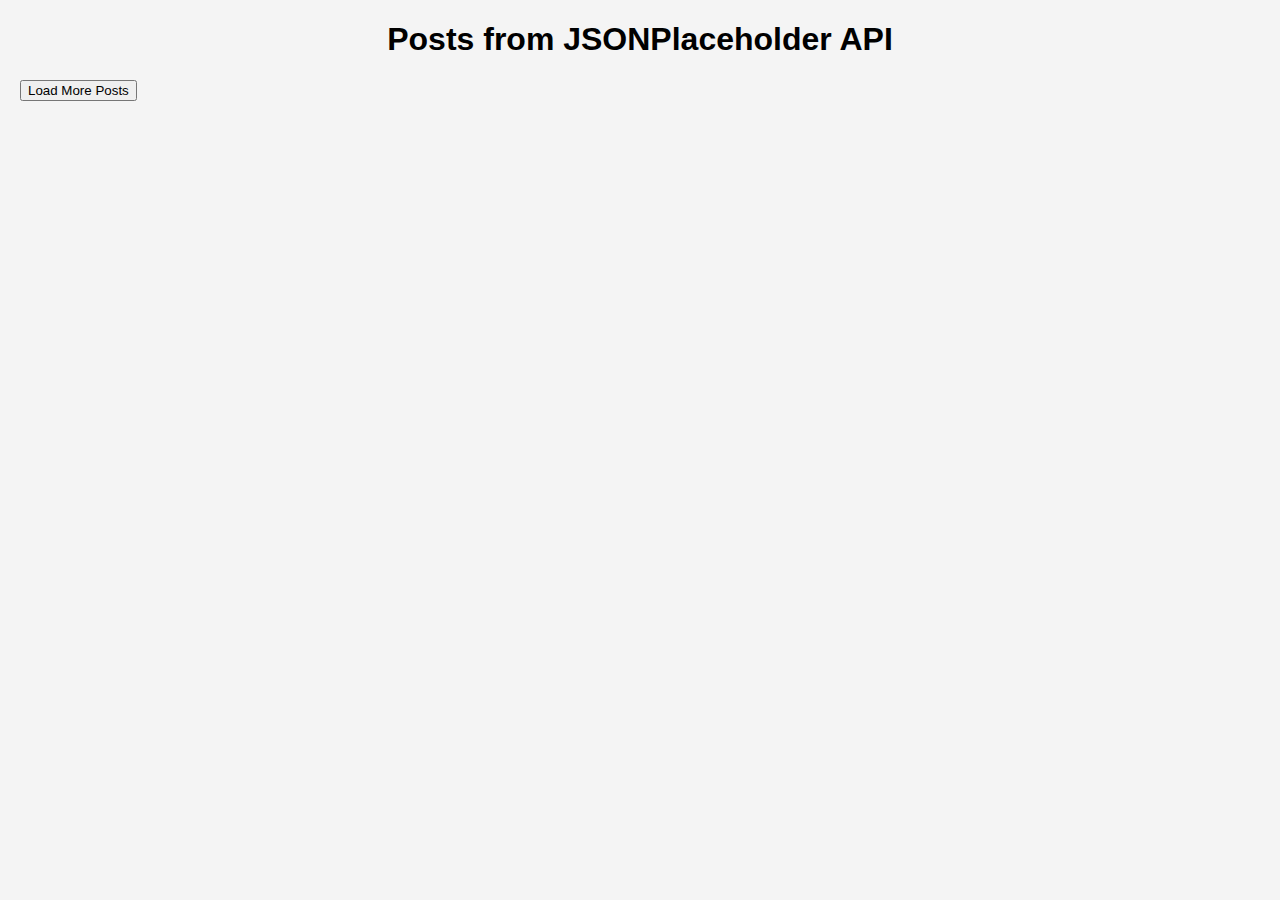
==== index.html @ 4e4a4260 "File restructure" ====
<!DOCTYPE html>
<html lang="en">
<head>
    <meta charset="UTF-8">
    <meta name="viewport" content="width=device-width, initial-scale=1.0">
    <title>Web App with Open Source REST API</title>
    <style>
        body {
            font-family: Arial, sans-serif;
            margin: 20px;
            background-color: #f4f4f4;
        }

        h1 {
            text-align: center;
        }

        .post {
            background-color: white;
            padding: 15px;
            margin-bottom: 10px;
            border-radius: 8px;
            box-shadow: 0px 2px 5px rgba(0, 0, 0, 0.1);
        }

        .post h3 {
            margin: 0;
        }

        .post p {
            color: #555;
        }
    </style>
</head>
<body>

    <h1>Posts from JSONPlaceholder API</h1>
    <div id="posts-container"></div>

    <button id="load-more" onclick="loadMorePosts()">Load More Posts</button>
    
    <script src="app.js"></script>
</body>
</html>
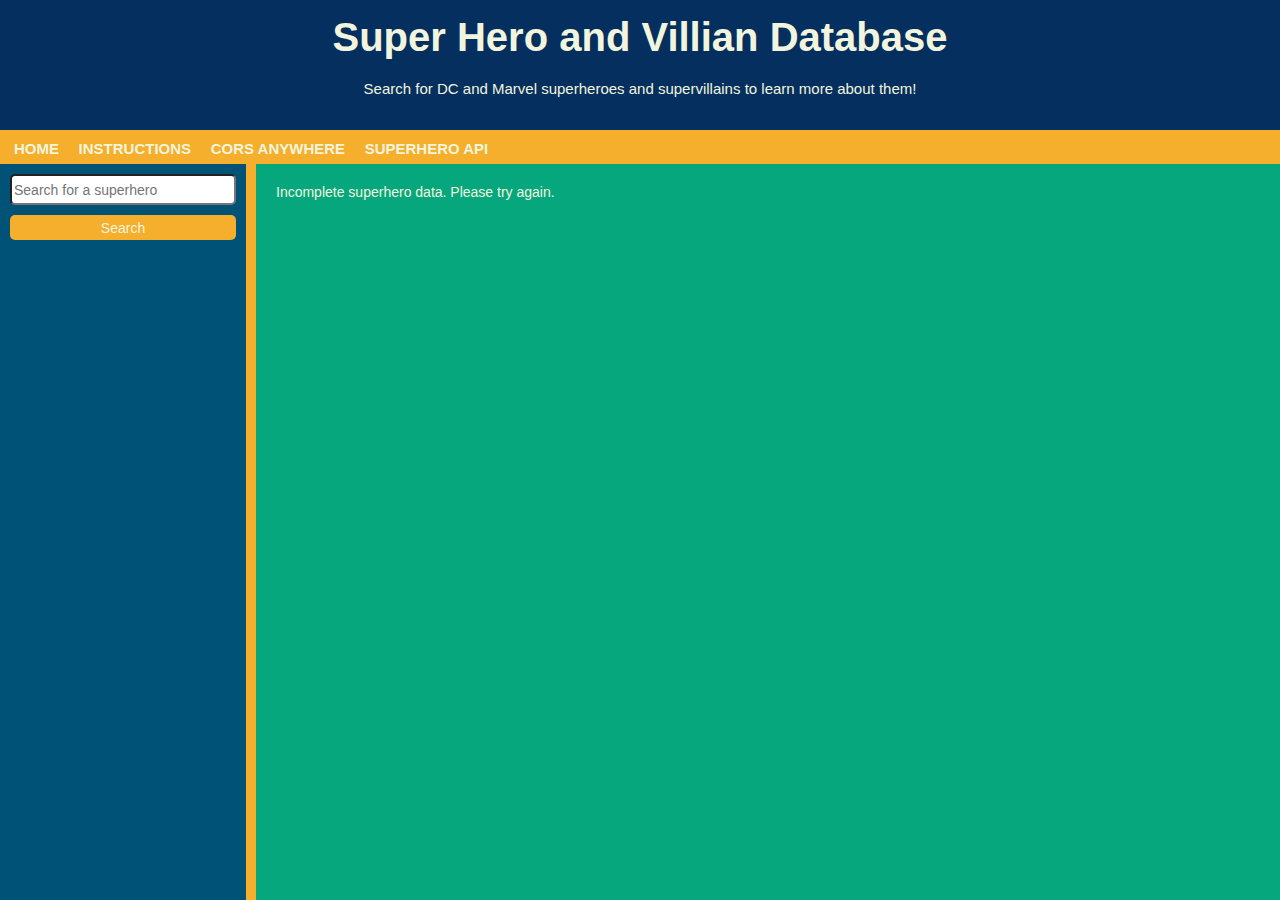
==== commit c3bae46e: "Superhero Website" ====
--- a/index.html
+++ b/index.html
@@ -3,42 +3,36 @@
 <head>
     <meta charset="UTF-8">
     <meta name="viewport" content="width=device-width, initial-scale=1.0">
-    <title>Web App with Open Source REST API</title>
-    <style>
-        body {
-            font-family: Arial, sans-serif;
-            margin: 20px;
-            background-color: #f4f4f4;
-        }
+    <title>Superhero Database</title>
+    <link rel="stylesheet" href="styles.css">
+</head>
+<body onload="loadDefaultCharacter()">
+    <header>
+        <h1 id="siteTitle">Super Hero and Villian Database</h1>
+        <p id="description">Search for DC and Marvel superheroes and supervillains to learn more about them!</p>
+    </header>
 
-        h1 {
-            text-align: center;
-        }
+    <nav>
+        <ul>
+            <li><a href="index.html" title="home" id="home">Home</a></li>
+            <li><a href="instructions.html" title="instructions" id="Instructions">Instructions</a></li>
+            <li><a href="https://cors-anywhere.herokuapp.com/corsdemo" target="_blank" title="CORS Anywhere" id="cors">Cors Anywhere</a></li>
+            <li><a href="https://superheroapi.com/index.html" target="_blank" title="superHeroAPI" id="api">SuperHero API</a></li>
+        </ul>
+    </nav>
 
-        .post {
-            background-color: white;
-            padding: 15px;
-            margin-bottom: 10px;
-            border-radius: 8px;
-            box-shadow: 0px 2px 5px rgba(0, 0, 0, 0.1);
-        }
+    <div class="container">
+        <aside>
+            <input type="text" id="search" placeholder="Search for a superhero">
+            <button id="btnSubmit" onclick="getData()">Search</button>
+            <p id="searchResults"></p>
+        </aside>
 
-        .post h3 {
-            margin: 0;
-        }
+        <section>
+            <div id="characterInfo"></div>
+        </section>
+    </div>
 
-        .post p {
-            color: #555;
-        }
-    </style>
-</head>
-<body>
-
-    <h1>Posts from JSONPlaceholder API</h1>
-    <div id="posts-container"></div>
-
-    <button id="load-more" onclick="loadMorePosts()">Load More Posts</button>
-    
-    <script src="app.js"></script>
+    <script src="app.js" charset="utf-8"></script>
 </body>
 </html>
--- a/styles.css
+++ b/styles.css
@@ -0,0 +1,199 @@
+body {
+    font-family: 'Trebuchet MS', 'Lucida Sans Unicode', 'Lucida Grande', 'Lucida Sans', Arial, sans-serif;
+    font-size: 14px;
+    color: #F2F5DE;
+    margin: 0px;
+    padding: 0px;
+    background-color: #06A77D;
+    height: 100vh;
+    display: flex;
+    flex-direction: column;
+}
+
+header {
+    background-color: #052F5F;
+    height: 100px;
+    margin: 0px;
+    padding: 0px;
+    padding-bottom: 30px;
+    display: flex;
+    flex-direction: column;
+    text-align: center;
+    justify-content: center;
+}
+
+#siteTitle {
+    font-size: 40px;
+    padding-bottom: 0px;
+    margin-bottom: 20px;
+}
+
+#description {
+    font-size: 15px;
+    padding-top: 0px;
+    margin-top: 0px;
+}
+
+nav {
+    margin: 0;
+    background-color: #F6AE2D;
+    width: 100%;
+}
+
+nav ul {
+    margin: 0;
+    padding: 7px;
+    height: 20px;
+    line-height: 20px;
+}
+
+nav ul li {
+    display: inline-block;
+}
+
+nav ul li a {
+    text-transform: uppercase;
+}
+
+a, a:link, a:active, a:visited {
+    color: #F2F5DE;
+    padding: 5px 7px 10px 7px;
+    font-size: 15px;
+    font-weight: bold;
+    text-decoration: none;
+}
+
+a:hover {
+    color: #052F5F;
+}
+
+.container {
+    display: flex;
+    flex: 1; 
+}
+
+aside {
+    background-color: #005377;
+    width: 20%;
+    height: 100%;
+    display: flex;
+    flex-direction: column;
+    padding: 10px;
+    box-sizing: border-box;
+    border-right: #F6AE2D 10px solid;
+}
+
+#search {
+    font-family: 'Trebuchet MS', 'Lucida Sans Unicode', 'Lucida Grande', 'Lucida Sans', Arial, sans-serif;
+    font-size: 14px;
+    color: #052F5F;
+    height: 25px;
+    border-radius: 5px;
+}
+
+#btnSubmit {
+    font-family: 'Trebuchet MS', 'Lucida Sans Unicode', 'Lucida Grande', 'Lucida Sans', Arial, sans-serif;
+    font-size: 14px;
+    color: #F2F5DE;
+    background-color: #F6AE2D;
+    border: none;
+    height: 25px;
+    margin-top: 10px;
+    border-radius: 5px;
+}
+
+#searchResultsList {
+    padding-left: 0%;
+}
+
+#searchResultItem {
+    background-color: #0074a5;
+    list-style: none;
+    padding: 10px;
+    margin-top: 10px;
+    margin-bottom: 10px;
+    border-radius: 5px;
+}
+
+section {
+    flex: 1; 
+    padding: 10px; 
+    box-sizing: border-box; 
+}
+
+hr {
+    border: 0;
+    height: 5px;
+    background-color: #F6AE2D;
+    margin-top: 0px;
+    margin-bottom: 10px;
+    clear:both;
+    display:block;
+    width: 100%;        
+}
+
+
+#characterInfo {
+    display: flex;
+    flex-wrap: wrap; 
+    align-items: flex-start; 
+    padding: 10px;
+    box-sizing: border-box;
+}
+
+#name {
+    font-size: 40px;
+    width: 100%; 
+    margin-bottom: 20px; 
+    margin-top: 5px;
+}
+
+#heroImage {
+    min-width: 200px; 
+    margin-right: 10px; 
+    height: auto; 
+    border: #F6AE2D 5px solid;
+}
+
+ul {
+    padding-top: 0px;
+    padding-bottom: 0px;
+    margin-top: 0px;
+    margin-bottom: 0px;
+    font-size: 20px;
+}
+
+
+#textContent {
+    flex: 1 1 50%;
+    min-width: 200px;
+    display: flex;
+    flex-direction: column; 
+    margin-left: 20px;
+}
+
+.sectionTitle {
+    font-size: 30px;
+    margin-top: 20px;
+}
+
+#biography, #powerstats, #appearance, #work, #connections {
+    margin-top: 0px;
+}
+
+#instructionSection {
+    display: flex;
+    justify-content: center;
+    align-items: center;
+    text-align: center;
+}
+
+#instructions {
+    text-align: justify;
+    font-size: 25px;
+    width: 50%;
+    margin: 0 auto;
+    padding: 10px;
+    border: #F6AE2D 5px solid;
+    border-radius: 5px;
+}
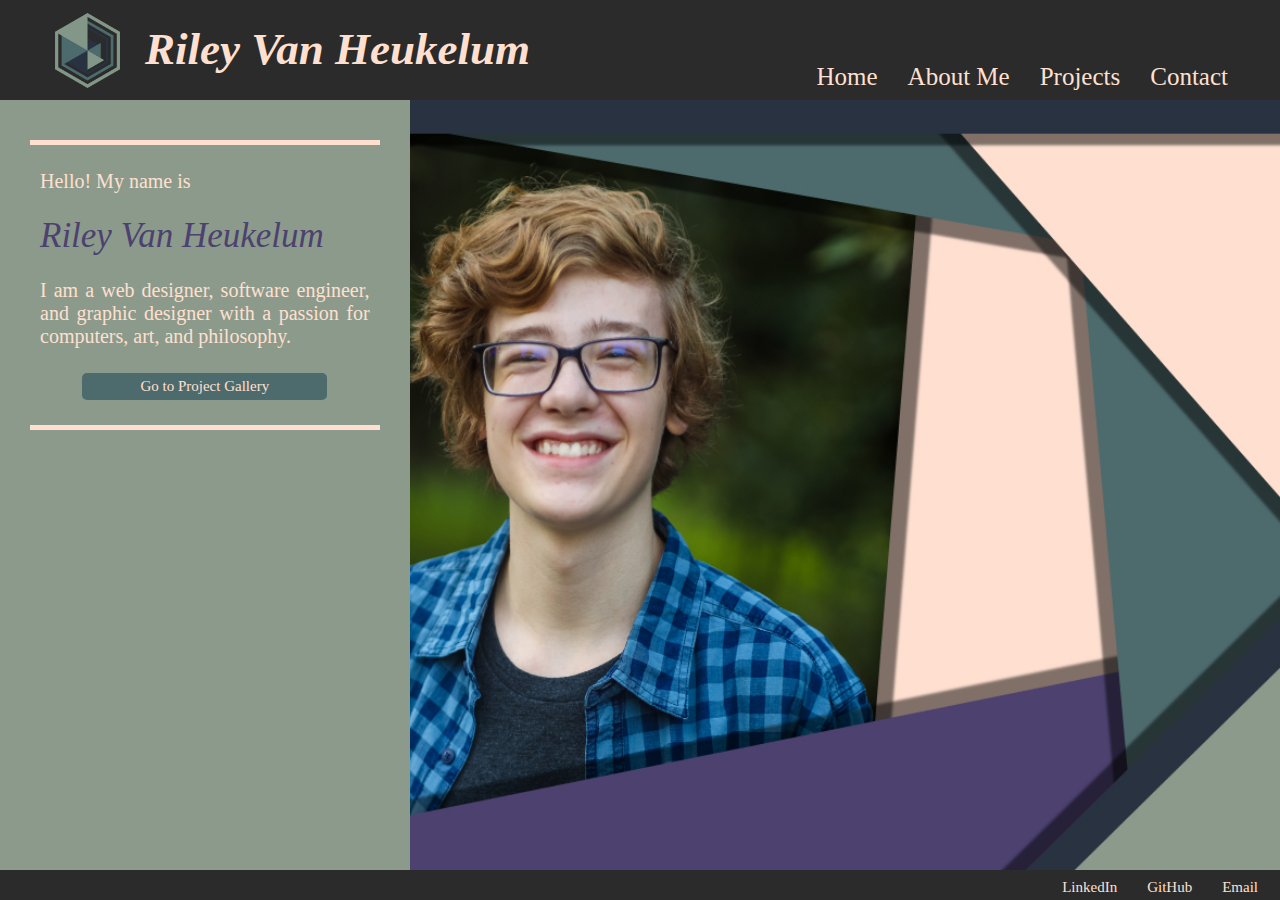
==== commit afd485d0: "Portfolio Website v1" ====
--- a/index.html
+++ b/index.html
@@ -1,38 +1,58 @@
 <!DOCTYPE html>
 <html lang="en">
+
 <head>
     <meta charset="UTF-8">
     <meta name="viewport" content="width=device-width, initial-scale=1.0">
-    <title>Superhero Database</title>
-    <link rel="stylesheet" href="styles.css">
+    <title>Riley Van Heukelum</title>
+    <link rel="stylesheet" href="portfolioStyles.css">
 </head>
-<body onload="loadDefaultCharacter()">
-    <header>
-        <h1 id="siteTitle">Super Hero and Villian Database</h1>
-        <p id="description">Search for DC and Marvel superheroes and supervillains to learn more about them!</p>
+
+<body>
+    <header class="topBanner" id="topBannerMainPage">
+        <div id="logoTitleContainer">
+            <img src="Resources/Logo.png" alt="Logo" id="logo" height=75px, width=auto>
+            <h2 id="titleName">Riley <span style="white-space: nowrap;">Van Heukelum</span></h2>
+        </div>
+
+        <nav id="headerNav">
+            <ul>
+                <li><a href="index.html" id="home">Home</a></li>
+                <li><a href="aboutMe.html" id="aboutMe" style="white-space: nowrap;">About Me</a></li>
+                <li><a href="projects.html" id="projects">Projects</a></li>
+                <li><a href="contact.html" id="contact">Contact</a></li>
+            </ul>
+        </nav>
     </header>
 
-    <nav>
-        <ul>
-            <li><a href="index.html" title="home" id="home">Home</a></li>
-            <li><a href="instructions.html" title="instructions" id="Instructions">Instructions</a></li>
-            <li><a href="https://cors-anywhere.herokuapp.com/corsdemo" target="_blank" title="CORS Anywhere" id="cors">Cors Anywhere</a></li>
-            <li><a href="https://superheroapi.com/index.html" target="_blank" title="superHeroAPI" id="api">SuperHero API</a></li>
-        </ul>
-    </nav>
+    <div id="mainContent">
+        <div id="introContainer">
+            <aside id="intro">
+                <img src="Resources/SmallerBackground.jpg" id="smallerPortrait" alt="Riley Van Heukelum">
 
-    <div class="container">
-        <aside>
-            <input type="text" id="search" placeholder="Search for a superhero">
-            <button id="btnSubmit" onclick="getData()">Search</button>
-            <p id="searchResults"></p>
-        </aside>
-
-        <section>
-            <div id="characterInfo"></div>
-        </section>
+                <hr class="introLine">
+                <p id="introText">Hello! My name is <br> <br> <span class="riley">Riley <span
+                            style="white-space: nowrap;">Van Heukelum</span></span> <br> <br> I am a web
+                    designer, software engineer, and graphic designer with a passion for computers, art, and philosophy.
+                </p>
+                <button id="introButton" onclick="location.href='projects.html'">Go to Project Gallery</button>
+                <hr class="introLine">
+            </aside>
+        </div>
     </div>
 
-    <script src="app.js" charset="utf-8"></script>
+    <footer>
+        <nav id="footerNav">
+            <ul>
+                <li><a href="https://www.linkedin.com/in/rileyvanheukelum/" target="_blank" id="linkedIn">LinkedIn</a>
+                </li>
+                <li><a href="https://github.com/Asc3nded05" target="_blank" id="gitHub">GitHub</a></li>
+                <li><a href="mailto:rileyvanheukelum@gmail.com" id="email">Email</a></li>
+            </ul>
+        </nav>
+    </footer>
+
+    <script src="portfolioJS.js" charset="utf-8"></script>
 </body>
-</html>
+
+</html>--- a/portfolioStyles.css
+++ b/portfolioStyles.css
@@ -0,0 +1,1170 @@
+* {
+    /* Ensures there is no unwanted default margin or padding */
+    margin: 0;
+    padding: 0;
+    box-sizing: border-box;
+}
+
+html {
+    /* Sets the scrolling to smooth for all pages on the website */
+    scroll-behavior: smooth;
+}
+
+html, body {
+    /* Ensures the body and html elements take up the full height of the page */
+    height: 100%;
+    display: flex;
+    flex-direction: column;    
+}
+
+body {
+    /* Sets the default font to Bookman Old Style */
+    font-family: "Bookman Old Style"; 
+    /* Sets the default font color */
+    color: #FFE0D0;
+    /* Sets the default background color */
+    background-color: #FFE0D0;
+    /* Ensures there is no unwanted default margin or padding */
+    margin: 0;
+    padding: 0;
+    /* Prevent horizontal scrolling */
+    overflow-x: hidden;
+}
+
+
+/* Header */
+
+.topBanner {
+    /* Sets the background color for the top banner of the webpages */
+    background-color: #2A2B2A;
+    /* Makes the banner stretch all the way across the screen */
+    width: 100%;
+    /* Sets the height of the banner*/
+    height: 100px;
+    /* Sets the display type to flex for more control over their positioning */
+    display: flex;
+    /* Aligns the logo to the right and nav bar to the right edges of the screen */
+    justify-content: space-between;
+    /* Aligns the items vertically to the center of the banner */
+    align-items: center;
+    /* Removes any default margin */
+    margin: 0;
+    /* Sets the top/bottom and left/right padding */
+    padding: 20px 30px;
+    /* Includes padding and border elements in the objects width and height */
+    box-sizing: border-box;
+    /* Sets depth positioning to control the order layers render in */
+    z-index: 100;
+    position: fixed; /* Keep header fixed at the top */
+    top: 0;
+}
+
+#topBannerMainPage {
+    /* Positions the banner relative to its normal position */
+    position: relative;
+}
+
+#topBannerProjectPage {
+    /* Keeps the banner fixed to the top of the page when scrolling */
+    position: fixed;
+}
+
+#logoTitleContainer {
+    /* Sets the display type to flex for more control over their positioning */
+    display: flex;
+}
+
+#logo {
+    /* Adds space between the logo and the left edge of the webpage */
+    padding-left: 20px;
+    /* Removes spacing to the right of the logo */
+    padding-right: 0px;
+    margin-right: 0px;
+    /* Centers the logo vertically */
+    align-self: center;
+}
+
+#titleName {
+    /* Sets the font size for the page title */
+    font-size: 45px;
+    /* Sets the color for the page title */
+    color: #FFE0D0;
+    /* italicised the font of the title */
+    font-style: italic;
+    /* Adds space between the title and the logo */
+    padding-left: 20px;
+    /* Adjusts the vertical positioning of the title */
+    padding-top: 10px;
+    /* Removes any unwanted default margins */
+    margin: 0px;
+}
+
+#headerNav, #footerNav {
+    /* Aligns the navs to the right side of the screen */
+    align-self: flex-end;
+    /* Sets the display type to flex for more control over their positioning */
+    display: flex;
+    /* Aligns the navs to the right side of the screen */
+    justify-content: flex-end;
+    /* Sets the height of the nav bars */
+    line-height: 26.4px;
+}
+
+#headerNav ul, #footerNav ul {
+    /* Sets the display type to flex for more control over their positioning */
+    display: flex;
+    /* Removes any unwanted default margins */
+    margin: 0;
+    /* Sets the padding around the nav bars */
+    padding: 7px;
+    /* Sets the height of the nav bars */
+    height: 20px;
+    line-height: 20px;
+}
+
+#headerNav ul li, #footerNav ul li {
+    /* Aligns the nav items horizontally instead of vertically */
+    display: inline-block;
+}
+
+#home, #home:link, #home:active, #home:visited,
+#aboutMe, #aboutMe:link, #aboutMe:active, #aboutMe:visited,
+#projects, #projects:link, #projects:active, #projects:visited,
+#contact, #contact:link, #contact:active, #contact:visited {
+    /* Sets the normal color for the nav links */
+    color: #FFE0D0;
+    /* Sets padding between the nav links */
+    padding-left: 15px;
+    padding-right: 15px;
+    /* Sets the font size for the nav links */
+    font-size: 25px;
+    /* Removes the bullets from the list items */
+    text-decoration: none;
+}
+
+#home:hover, #aboutMe:hover, #projects:hover, #contact:hover {
+    /* Sets the color for when hovering over the nav links */
+    color: #839788;
+}
+
+
+/* Home Page Content */
+
+#mainContent {
+    /* Sets the display type to flex for more control over their positioning */
+    display: flex;
+    /* Sets the height of the section */
+    height: calc(100vh - 130px);
+    /* Sets the background image for the page */
+    background-image: url("Resources/BackgroundTest21.jpg");
+    /* Ensures the background image covers the whole container */
+    background-size: cover;
+    /* Positions the background image so that its properly aligned with the rest of the page */
+    background-position: top right;
+    /* Removes any unwanted default padding or margins */
+    padding: 0px;
+    margin: 0px;
+}
+
+#introContainer {
+    /* Positions the container relative to its normal position */
+    position: relative;
+    /* Sets the width of the container */
+    width: 32%;
+    /* Prevents the container from shrinking */
+    flex-shrink: 0;
+    /* Sets the display type to flex for more control over their positioning */
+    display: flex;
+    /* Sets the z-index for the container */
+    z-index: 100;
+    /* Removes any unwanted default padding or margins */
+    padding: 0px;
+    margin: 0px;
+}
+
+#intro {
+    /* Sets the width of the intro section */
+    width: 100%; 
+    /* Sets the background color for the intro section */
+    background-color: #8b9a8b;
+    /* Sets the display type to flex for more control over their positioning */
+    display: flex;
+    /* Sets the flex direction to column */
+    flex-direction: column;
+    /* Prevents the intro section from shrinking */
+    flex-shrink: 0;
+    /* Sets the top padding for the intro section */
+    padding-top: 30px;
+    /* Sets the left padding for the intro section */
+    padding-left: 30px;
+    /* Sets the right padding for the intro section */
+    padding-right: 30px;
+}
+
+.introLine {
+    /* Removes the border */
+    border: 0;
+    /* Sets the height of the line */
+    height: 5px;
+    /* Sets the background color for the line */
+    background-color: #FFE0D0;
+    /* Sets the top margin for the line */
+    margin-top: 10px;
+    /* Sets the bottom margin for the line */
+    margin-bottom: 10px;
+    /* Clears both sides of the line */
+    clear: both;
+    /* Sets the display type to block */
+    display: block;
+    /* Sets the width of the line */
+    width: 100%;     
+}
+
+#introText {
+    /* Sets the color for the intro text */
+    color: #FFE0D0;
+    /* Sets the font size for the intro text */
+    font-size: 25px;
+    /* Sets the width of the intro text */
+    width: 100%;
+    /* Sets the text alignment to justify */
+    text-align: justify;
+    /* Sets the top padding for the intro text */
+    padding-top: 15px;
+    /* Sets the bottom padding for the intro text */
+    padding-bottom: 15px;
+    /* Sets the left padding for the intro text */
+    padding-left: 10px;
+    /* Sets the right padding for the intro text */
+    padding-right: 10px;
+}
+
+#introButton, .projectButton {
+    /* Sets the font family for the button */
+    font-family: "Bookman Old Style";
+    /* Sets the background color for the button */
+    background-color: #4D6A6D;
+    /* Sets the color for the button text */
+    color: #FFE0D0;
+    /* Sets the font size for the button text */
+    font-size: 20px;
+    /* Sets the padding for the button */
+    padding: 10px 20px;
+    /* Removes the border */
+    border: none;
+    /* Sets the border radius for the button */
+    border-radius: 5px;
+    /* Sets the cursor to pointer */
+    cursor: pointer;
+    /* Sets the top margin for the button */
+    margin-top: 10px; 
+    /* Sets the bottom margin for the button */
+    margin-bottom: 15px;
+    /* Sets the width of the button */
+    width: 70%;
+    /* Aligns the button to the center */
+    align-self: center;
+}
+
+#introButton:hover, .projectButton:hover{
+    /* Sets the background color for the button when hovering */
+    background-color: #4C416F;
+}
+
+.riley {
+    /* Sets the font size for Riley's name */
+    font-size: 40px;
+    /* Sets the color for Riley's name */
+    color: #4C416F;
+    /* Italicizes Riley's name */
+    font-style: italic;
+}
+
+#smallerPortrait {
+    /* Hides the smaller portrait by default */
+    display: none;
+}
+
+#homeImageLayers {
+    /* Sets the display type to flex for more control over their positioning */
+    display: flex;
+    /* Centers the content horizontally */
+    justify-content: center;
+    /* Centers the content vertically */
+    align-items: center;
+    /* Sets the width of the container */
+    width: 100%;
+    /* Sets the height of the container */
+    height: 100vh;
+    /* Positions the container relative to its normal position */
+    position: relative;
+    /* Removes any unwanted default padding or margins */
+    padding: 0;
+    margin: 0;
+    /* Ensures content does not extend beyond the container */
+    overflow: hidden;
+}
+
+
+/* Project Page Content */
+
+#projectContent {
+    /* Sets the display type to flex for more control over their positioning */
+    display: flex;
+    /* Centers the content horizontally */
+    justify-content: center;
+    /* Sets the top padding for the content */
+    padding-top: 100px;
+    /* Sets the background image for the page */
+    background-image: url("Resources/ProjectBackgroundTest12.jpg");
+    /* Ensures the background image covers the whole container */
+    background-size: 100%;
+    /* Positions the background image so that its properly aligned with the rest of the page */
+    background-position: top;
+}
+
+#projectGallery {
+    /* Sets the width of the gallery */
+    width: 70%;
+    /* Sets the background color for the gallery */
+    background-color: #8b9a8b;
+    /* Sets the left padding for the gallery */
+    padding-left: 50px;
+    /* Sets the right padding for the gallery */
+    padding-right: 50px;
+    /* Sets the left border for the gallery */
+    border-left: #293241 solid 20px;
+    /* Sets the right border for the gallery */
+    border-right: #293241 solid 20px;
+}
+
+.projectCategory {
+    /* Sets the color for the project category */
+    color: #4C416F; 
+    /* Italicizes the project category */
+    font-style: italic;
+    /* Sets the font size for the project category */
+    font-size: 35px;
+    /* Sets the top padding for the project category */
+    padding-top: 20px;
+    /* Sets the bottom padding for the project category */
+    padding-bottom: 10px;
+}
+
+.projectTitle {
+    /* Sets the color for the project title */
+    color: #FFE0D0;
+    /* Sets the font size for the project title */
+    font-size: 25px;  
+    /* Sets the font weight for the project title */
+    font-weight: bold;
+    /* Sets the top padding for the project title */
+    padding-top: 40px;
+    /* Sets the bottom padding for the project title */
+    padding-bottom: 10px;
+}
+
+.videoContainer {
+    /* Sets the display type to flex for more control over their positioning */
+    display: flex;
+    /* Centers the content horizontally */
+    justify-content: center;
+    /* Centers the content vertically */
+    align-items: center;
+    /* Sets the width of the container */
+    width: 100%; 
+    /* Sets the top and bottom margin for the container */
+    margin: 20px 0;
+}
+
+.projectVideo {
+    /* Sets the width of the video */
+    width: 90%;
+    /* Sets the height of the video */
+    height: auto;
+}
+
+.photoContainer {
+    /* Sets the display type to flex for more control over their positioning */
+    display: flex;
+    /* Centers the content horizontally */
+    justify-content: center;
+    /* Centers the content vertically */
+    align-items: center;
+    /* Sets the width of the container */
+    width: 100%; 
+    /* Sets the top and bottom margin for the container */
+    margin: 20px 0;
+}
+
+.castleImage {
+    /* Sets the width of the image */
+    width: 90%;
+    /* Sets the height of the image */
+    height: auto;
+}
+
+.warningPoster {
+    /* Sets the width of the poster */
+    width: 50%;
+    /* Sets the height of the poster */
+    height: auto;
+}
+
+.projectDescription {
+    /* Sets the text alignment to justify */
+    text-align: justify;
+}
+
+.purple {
+    /* Sets the color for elements with the purple class */
+    color: #4C416F;
+}
+
+.projectLine {
+    /* Removes the border */
+    border: 0;
+    /* Sets the height of the line */
+    height: 5px;
+    /* Sets the background color for the line */
+    background-color: #FFE0D0;
+    /* Clears both sides of the line */
+    clear: both;
+    /* Sets the display type to block */
+    display: block;
+    /* Sets the width of the line */
+    width: 100%;     
+}
+
+.projectButtonContainer {
+    display: flex;
+    width: 100%;
+    justify-content: center;
+    align-items: center;
+}
+
+
+/* Lightbox For Fullscreening Images */
+
+/* Lightbox container */
+.lightbox {
+    /* Hidden by default */
+    display: none;
+    /* Positions the container fixed */
+    position: fixed;
+    /* Sets the z-index for the container */
+    z-index: 1000;
+    /* Positions the container to the left */
+    left: 0;
+    /* Positions the container to the top */
+    top: 0;
+    /* Sets the width of the container */
+    width: 100%;
+    /* Sets the height of the container */
+    height: 100%;
+    /* Hide overflow to prevent scrolling */
+    overflow: hidden;
+    /* Sets the background color for the container */
+    background-color: rgba(0,0,0,0.9);
+    /* Sets the display type to flex for more control over their positioning */
+    display: flex;
+    /* Centers the content horizontally */
+    justify-content: center;
+    /* Centers the content vertically */
+    align-items: center;
+    /* Stack zoom controls below the image */
+    flex-direction: column;
+}
+
+/* Lightbox content container */
+.lightbox-content-container {
+    /* Positions the container relative to its normal position */
+    position: relative;
+    /* Sets the width of the container */
+    width: 90%;
+    /* Sets the height of the container */
+    height: 90%;
+    /* Enable scrolling */
+    overflow: auto;
+    /* Sets the display type to flex for more control over their positioning */
+    display: flex;
+    /* Centers the content horizontally */
+    justify-content: center;
+    /* Aligns items to the top */
+    align-items: flex-start;
+}
+
+/* Lightbox content (image) */
+.lightbox-content {
+    /* Sets the maximum width of the content */
+    max-width: 100%;
+    /* Sets the maximum height of the content */
+    max-height: 100%;
+    /* Smooth zoom transition */
+    transition: transform 0.3s ease;
+    /* Ensure scaling from top left */
+    transform-origin: top left;
+    /* Sets the z-index for the content */
+    z-index: 99;
+}
+
+/* Zoom controls */
+.zoom-controls {
+    /* Sets the top margin for the controls */
+    margin-top: 20px;
+}
+
+.zoom-controls button {
+    /* Sets the background color for the button */
+    background-color: #4D6A6D;
+    /* Sets the color for the button text */
+    color: #FFE0D0;
+    /* Sets the font size for the button text */
+    font-size: 20px;
+    /* Sets the padding for the button */
+    padding: 10px;
+    /* Removes the border */
+    border: none;
+    /* Sets the border radius for the button */
+    border-radius: 5px;
+    /* Sets the cursor to pointer */
+    cursor: pointer;
+    /* Sets the left and right margin for the button */
+    margin: 0 10px;
+}
+
+.zoom-controls button:hover {
+    /* Sets the background color for the button when hovering */
+    background-color: #4C416F;
+}
+
+/* Close button */
+.close {
+    /* Positions the button absolute */
+    position: absolute;
+    /* Positions the button to the top */
+    top: 15px;
+    /* Positions the button to the right */
+    right: 35px;
+    /* Sets the color for the button */
+    color: #8b9a8b;
+    /* Sets the font size for the button */
+    font-size: 40px;
+    /* Sets the font weight for the button */
+    font-weight: bold;
+    /* Sets the transition for the button */
+    transition: 0.3s;
+    /* Sets the z-index for the button */
+    z-index: 100;
+}
+
+.close:hover,
+.close:focus {
+    /* Sets the color for the button when hovering or focusing */
+    color: #4C416F;
+    /* Removes the text decoration */
+    text-decoration: none;
+    /* Sets the cursor to pointer */
+    cursor: pointer;
+}
+
+
+/* About Me Page Content */
+
+#aboutMeContent {
+    /* Sets the display type to flex for more control over their positioning */
+    display: flex;
+    /* Stack image and text sections vertically */
+    flex-direction: column;
+    /* Allow it to grow to fill the remaining space */
+    flex-grow: 1;
+    /* Sets the height of the section */
+    height: calc(100vh - 130px);
+    /* Removes any unwanted default padding or margins */
+    padding: 0px;
+    margin: 0px;
+}
+
+#aboutMeImageContainer {
+    /* Sets the width of the container */
+    width: 100%;
+    /* Sets the display type to flex for more control over their positioning */
+    display: flex;
+    /* Centers the image horizontally */
+    justify-content: center;
+    /* Centers the image vertically */
+    align-items: center;
+}
+
+#aboutMeImageContainer img {
+    /* Sets the maximum width of the image */
+    max-width: 100%;
+    /* Sets the width of the image */
+    width: auto;
+    /* Sets the height of the image */
+    height: auto;
+    /* Sets the z-index for the image */
+    z-index: 99;
+}
+
+.aboutMeLine {
+    /* Removes the border */
+    border: 0;
+    /* Sets the height of the line */
+    height: 3px;
+    /* Sets the background color for the line */
+    background-color: #FFE0D0;
+    /* Clears both sides of the line */
+    clear: both;
+    /* Sets the display type to block */
+    display: block;
+    /* Sets the width of the line */
+    width: 100%;
+    /* Sets the top margin for the line */
+    margin-top: 10px;
+    /* Sets the bottom margin for the line */
+    margin-bottom: 10px;
+}
+
+#aboutMeTextContainer {
+    /* Sets the display type to flex for more control over their positioning */
+    display: flex;
+    /* Evenly distribute paragraphs */
+    justify-content: space-around;
+    /* Align paragraphs vertically in the center */
+    align-items: center;
+    /* Sets the background color for the container */
+    background-color: #8b9a8b;
+    /* Sets the padding for the container */
+    padding: 20px;
+    padding-top: 6px;
+    padding-bottom: 25px;
+    /* Ensure the container takes the remaining height */
+    flex: 1;
+    /* Sets the z-index for the container */
+    z-index: 100;
+    /* Allow wrapping of text sections */
+    flex-wrap: wrap;
+}
+
+.aboutMeText {
+    /* Sets the background color for the text sections */
+    background-color: #293241;
+    /* Sets the color for the text */
+    color: #FFE0D0;
+    /* Sets the padding for the text sections */
+    padding: 20px;
+    /* Ensure paragraphs take equal width */
+    flex: 1;
+    /* Sets the text alignment to justify */
+    text-align: justify;
+    /* Sets the margin for the text sections */
+    margin: 10px;
+    /* Sets the height of the text sections */
+    height: 100%;
+    /* Sets the border radius for the text sections */
+    border-radius: 5px;
+    /* Sets the font size for the text */
+    font-size: 16px;
+}
+
+
+/* Contact Page Content */
+
+#contactContent {
+    /* Sets the display type to flex for more control over their positioning */
+    display: flex;
+    /* Centers the content horizontally */
+    justify-content: center;
+    /* Centers the content vertically */
+    align-items: center;
+    /* Sets the height of the section */
+    height: calc(100vh - 130px);
+    /* Removes any unwanted default padding or margins */
+    padding: 0px;
+    margin: 0px;
+    /* Adjusts for fixed header */
+    margin-top: 100px;
+    /* Sets the background color for the section */
+    background-color: #FFE0D0;
+}
+
+#contactFormWrapper {
+    /* Sets the width of the wrapper */
+    width: 60%;
+    /* Sets the background color for the wrapper */
+    background-color: #8b9a8b;
+    /* Removes any unwanted default padding or margins */
+    padding: 0px;
+    margin: 0px;
+    /* Sets the left padding for the wrapper */
+    padding-left: 50px;
+    /* Sets the right padding for the wrapper */
+    padding-right: 50px;
+    /* Sets the left border for the wrapper */
+    border-left: #293241 solid 20px;
+    /* Sets the right border for the wrapper */
+    border-right: #293241 solid 20px;
+    /* Sets the height of the wrapper */
+    height: 100%;
+    /* Sets the display type to flex for more control over their positioning */
+    display: flex;
+    /* Centers the content horizontally */
+    justify-content: center;
+    /* Centers the content vertically */
+    align-items: center;
+}
+
+#contactFormContainer {
+    /* Sets the background color for the container */
+    background-color: #293241;
+    /* Sets the padding for the container */
+    padding: 20px;
+    /* Sets the border radius for the container */
+    border-radius: 5px;
+    /* Sets the width of the container */
+    width: 100%;
+    /* Sets the maximum width of the container */
+    max-width: 800px;
+}
+
+.contactLine {
+    /* Removes the border */
+    border: 0;
+    /* Sets the height of the line */
+    height: 5px;
+    /* Sets the background color for the line */
+    background-color: #FFE0D0;
+    /* Clears both sides of the line */
+    clear: both;
+    /* Sets the display type to block */
+    display: block;
+    /* Sets the width of the line */
+    width: 100%;
+    /* Sets the top margin for the line */
+    margin-top: 10px;
+    /* Sets the bottom margin for the line */
+    margin-bottom: 20px;
+}
+
+#contactForm label {
+    /* Sets the color for the labels */
+    color: #FFE0D0;
+    /* Sets the font size for the labels */
+    font-size: 18px;
+    /* Sets the display type to block */
+    display: block;
+    /* Sets the bottom margin for the labels */
+    margin-bottom: 5px;
+}
+
+#contactForm input, #contactForm textarea {
+    /* Sets the width of the inputs and textareas */
+    width: 100%;
+    /* Sets the padding for the inputs and textareas */
+    padding: 10px;
+    /* Sets the bottom margin for the inputs and textareas */
+    margin-bottom: 10px;
+    /* Sets the border for the inputs and textareas */
+    border: 1px solid #4D6A6D;
+    /* Sets the border radius for the inputs and textareas */
+    border-radius: 5px;
+    /* Sets the background color for the inputs and textareas */
+    background-color: #2A2B2A;
+    /* Sets the color for the text in the inputs and textareas */
+    color: #FFE0D0;
+}
+
+#contactForm textarea {
+    /* Allow only vertical resizing */
+    resize: vertical;
+    /* Sets a maximum height for vertical resizing */
+    max-height: 225px;
+}
+
+#contactForm button {
+    /* Sets the background color for the button */
+    background-color: #4D6A6D;
+    /* Sets the color for the button text */
+    color: #FFE0D0;
+    /* Sets the font size for the button text */
+    font-size: 18px;
+    /* Sets the padding for the button */
+    padding: 10px 20px;
+    /* Removes the border */
+    border: none;
+    /* Sets the border radius for the button */
+    border-radius: 5px;
+    /* Sets the cursor to pointer */
+    cursor: pointer;
+}
+
+#contactForm button:hover {
+    /* Sets the background color for the button when hovering */
+    background-color: #4C416F;
+}
+
+
+/* Footer */
+
+footer {
+    /* Sets the background color for the footer */
+    background-color: #2A2B2A;
+    /* Removes any unwanted default margin */
+    margin: 0px;
+    /* Sets the height of the footer */
+    height: 30px;
+    /* Ensures footer takes full width */
+    width: 100%;
+    /* Sets the position of the footer */
+    position: relative;
+    /* Sets the z-index for the footer */
+    z-index: 100;
+    /* Prevent footer from shrinking */
+    flex-shrink: 0;
+}
+
+#linkedIn, #linkedIn:link, #linkedIn:active, #linkedIn:visited,
+#gitHub, #gitHub:link, #gitHub:active, #gitHub:visited,
+#email, #email:link, #email:active, #email:visited {
+    /* Sets the color for the links */
+    color: #FFE0D0;
+    /* Sets the left and right padding for the links */
+    padding-left: 15px;
+    padding-right: 15px;
+    /* Sets the font size for the links */
+    font-size: 15px;
+    /* Removes the text decoration */
+    text-decoration: none;
+}
+
+#linkedIn:hover, #gitHub:hover, #email:hover {
+    /* Sets the color for the links when hovering */
+    color: #839788;
+}
+
+
+/* Media Queries */
+
+@media (max-width: 1500px) {
+    #introText {
+        /* Reduce font size for intro text */
+        font-size: 20px;
+    }
+
+    .riley {
+        /* Reduce font size for Riley's name */
+        font-size: 35px;
+    }
+
+    #introButton, .projectButton {
+        /* Reduce font size for button text */
+        font-size: 15px;
+        /* Adjust padding for button */
+        padding: 5px 15px;
+        /* Adjust top margin for button */
+        margin-top: 10px; 
+        /* Adjust bottom margin for button */
+        margin-bottom: 15px;
+    }
+
+    #aboutMeImageContainer img {
+        /* Ensure image takes full width */
+        max-width: 100%;
+        /* Set width to auto */
+        width: auto;
+        /* Set height to auto */
+        height: auto;
+        /* Set z-index for image */
+        z-index: 99;
+    }
+}
+
+@media (max-width: 1200px) {
+    #titleName {
+        /* Hide title name */
+        display: none;
+    }
+
+    #introText {
+        /* Further reduce font size for intro text */
+        font-size: 15px;
+    }
+
+    .riley {
+        /* Further reduce font size for Riley's name */
+        font-size: 30px;
+    }
+
+    #introButton, .projectButton {
+        /* Further reduce font size for button text */
+        font-size: 10px;
+    }
+
+    #contactFormWrapper {
+        /* Adjust width of contact form wrapper */
+        width: 70%;
+    }
+
+    #projectGallery {
+        /* Adjust width of project gallery */
+        width: 85%;
+    }
+}
+
+@media (max-width: 920px) {
+    #mainContent {
+        /* Stack elements vertically */
+        flex-direction: column;
+        /* Center elements horizontally */
+        align-items: center;
+        /* Adjust height of the section */
+        height: auto;
+    }
+
+    #projectContent {
+        /* Remove background image for the page */
+        background-image: none;
+    }
+
+    .topBanner {
+        /* Center the header content */
+        justify-content: center;
+    }
+
+    #logo {
+        /* Hide logo */
+        display: none;
+    }
+
+    #introContainer {
+        /* Make intro container full width */
+        width: 100%;
+    }
+
+    #intro {
+        /* Stack elements vertically */
+        flex-direction: column;
+        /* Center elements horizontally */
+        align-items: center;
+    }
+
+    #introText {
+        /* Further reduce font size for intro text */
+        font-size: 20px;
+    }
+
+    #introButton, .projectButton {
+        /* Further reduce font size for button text */
+        font-size: 18px;
+    }
+
+    .riley {
+        /* Further reduce font size for Riley's name */
+        font-size: 30px;
+    }
+
+    #smallerPortrait {
+        /* Display smaller portrait */
+        display: flex;
+        /* Adjust width of smaller portrait */
+        width: 95%;
+        /* Set height to auto */
+        height: auto;
+    }
+
+    #footer {
+        /* Set footer position to relative */
+        position: relative;
+    }
+
+    #contactFormWrapper {
+        /* Adjust width of contact form wrapper */
+        width: 80%;
+    }
+
+    #projectGallery {
+        /* Adjust width of project gallery */
+        width: 100%;
+    }
+}
+
+@media (max-width: 790px) {
+    #aboutMeTextContainer {
+        /* Stack text sections vertically */
+        flex-direction: column;
+    }
+
+    .projectVideo {
+        /* Ensure video takes full width */
+        width: 100%;
+    }
+
+    #projectGallery {
+        /* Adjust left and right padding for project gallery */
+        padding-left: 20px;
+        padding-right: 20px;
+    }
+}
+
+@media (max-width: 600px) {    
+    #introText {
+        /* Further reduce font size for intro text */
+        font-size: 18px;
+    }
+
+    #introButton, .projectButton {
+        /* Further reduce font size for button text */
+        font-size: 16px;
+    }
+
+    .riley {
+        /* Further reduce font size for Riley's name */
+        font-size: 25px;
+    }
+
+    #footerNav {
+        /* Center the footer nav content */
+        justify-content: center;
+    }
+
+    #contactFormWrapper {
+        /* Adjust width of contact form wrapper */
+        width: 100%;
+    }
+}
+
+@media (max-width: 544px) {
+    #mainContent {
+        /* Adjust height of the section */
+        height: auto;
+    }
+
+    #home, #home:link, #home:active, #home:visited,
+    #aboutMe, #aboutMe:link, #aboutMe:active, #aboutMe:visited,
+    #projects, #projects:link, #projects:active, #projects:visited,
+    #contact, #contact:link, #contact:active, #contact:visited {
+        /* Reduce font size for nav links */
+        font-size: 20px;
+    }
+
+    .topBanner {
+        /* Reduce height of the header */
+        height: 50px;
+    }
+
+    #introContainer {
+        /* Make intro container full width */
+        width: 100%;
+    }
+
+    #intro {
+        /* Adjust padding for intro section */
+        padding: 20px;
+    }
+
+    #introText {
+        /* Further reduce font size for intro text */
+        font-size: 16px;
+    }
+
+    #introButton, .projectButton {
+        /* Further reduce font size for button text */
+        font-size: 14px;
+    }
+
+    .riley {
+        /* Further reduce font size for Riley's name */
+        font-size: 20px;
+    }
+
+    #linkedIn, #linkedIn:link, #linkedIn:active, #linkedIn:visited,
+    #gitHub, #gitHub:link, #gitHub:active, #gitHub:visited,
+    #email, #email:link, #email:active, #email:visited {
+        /* Reduce font size for footer links */
+        font-size: 10px;
+    }
+
+    #contactContent {
+        /* Adjust top margin for contact content */
+        margin-top: 50px;
+        /* Adjust height of contact content */
+        height: 150%;
+    }
+
+    #contactForm button {
+        /* Reduce font size for button text */
+        font-size: 13px;
+    }
+
+    #contactForm label {
+        /* Reduce font size for labels */
+        font-size: 13px;
+    }
+
+    #contactFormTitle {
+        /* Reduce font size for form title */
+        font-size: 19px;
+    }
+
+    #aboutMeImageContainer img {
+        /* Ensure image takes full width */
+        width: 100%;
+    }
+
+    .aboutMeText {
+        /* Reduce font size for about me text */
+        font-size: 13px;
+    }
+
+    #projectContent {
+        /* Adjust top padding for project content */
+        padding-top: 50px;
+    }
+
+    .projectCategory {
+        /* Reduce font size for project category */
+        font-size: 25px;
+    }
+
+    .projectTitle {
+        /* Reduce font size for project title */
+        font-size: 20px;
+        /* Adjust top padding for project title */
+        padding-top: 20px;
+        /* Adjust bottom padding for project title */
+        padding-bottom: 0px;
+    }
+
+    .projectDescription {
+        /* Reduce font size for project description */
+        font-size: 13px;
+    }
+}
+
+@media (max-width: 430px) {
+    #home, #home:link, #home:active, #home:visited,
+    #aboutMe, #aboutMe:link, #aboutMe:active, #aboutMe:visited,
+    #projects, #projects:link, #projects:active, #projects:visited,
+    #contact, #contact:link, #contact:active, #contact:visited {
+        /* Reduce padding between nav links */
+        padding-left: 7px;
+        padding-right: 7px;
+        /* Reduce font size for nav links */
+        font-size: 15px;
+    } 
+
+    #contactFormWrapper {
+        /* Adjust padding for contact form wrapper */
+        padding: 5px;
+        /* Remove left and right borders for contact form wrapper */
+        border-left: none;
+        border-right: none;
+    }
+
+    #contactFormContainer {
+        /* Adjust padding for contact form container */
+        padding: 10px;
+    }
+}
+
